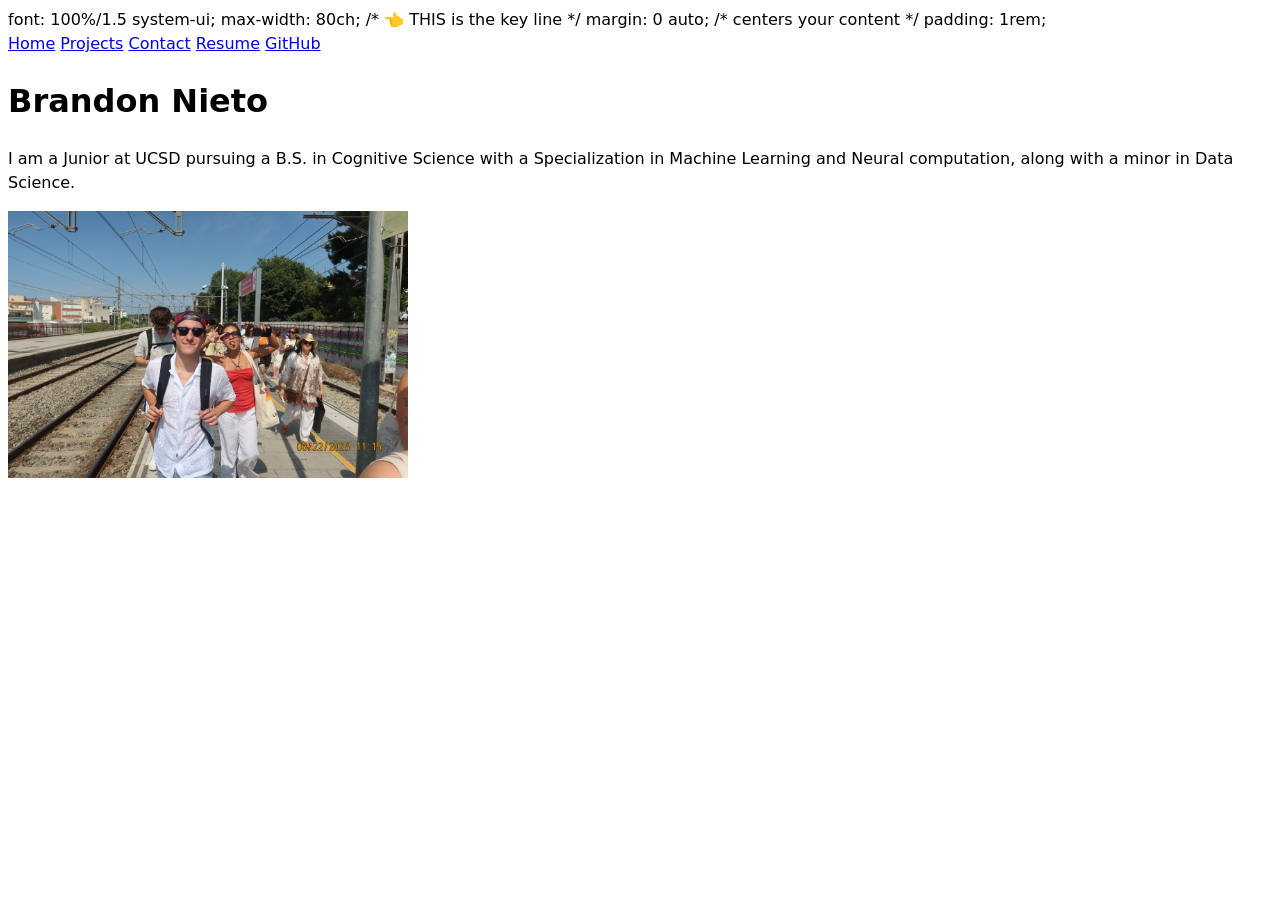
==== index.html @ d77b2320 "update width" ====
<!DOCTYPE html>
<html lang="en">
<head>
    <meta charset="UTF-8">
    <meta name="viewport" content="width=device-width, initial-scale=1.0">
    <title>Brandon Nieto: Personal site and portfolio</title>
    <link rel="stylesheet" href="style.css">
</head>
<body>
    font: 100%/1.5 system-ui;
    max-width: 80ch;   /* 👈 THIS is the key line */
    margin: 0 auto;     /* centers your content */
    padding: 1rem;
    <nav>
        <a href="index.html">Home</a>
        <a href="projects/index.html">Projects</a>
        <a href="contact/index.html">Contact</a>
        <a href="resume/index.html">Resume</a>
        <a href="https://github.com/bdognieto" target="_blank">GitHub</a>
</nav>
    <h1>Brandon Nieto</h1>
    <p>I am a Junior at UCSD pursuing a B.S. in Cognitive Science with a Specialization in Machine Learning and Neural computation, along with a minor in Data Science.</p>
    <img src="images/me.jpeg" alt="Photo of my friends and I studying abroad in Spain" width="400">
</body>
</html>
---- style.css ----
body {
  /* Set line height to 1.5 times the font size
	   and use the OS’s UI font as the website font
	 */
  font: 100%/1.5 system-ui;
}
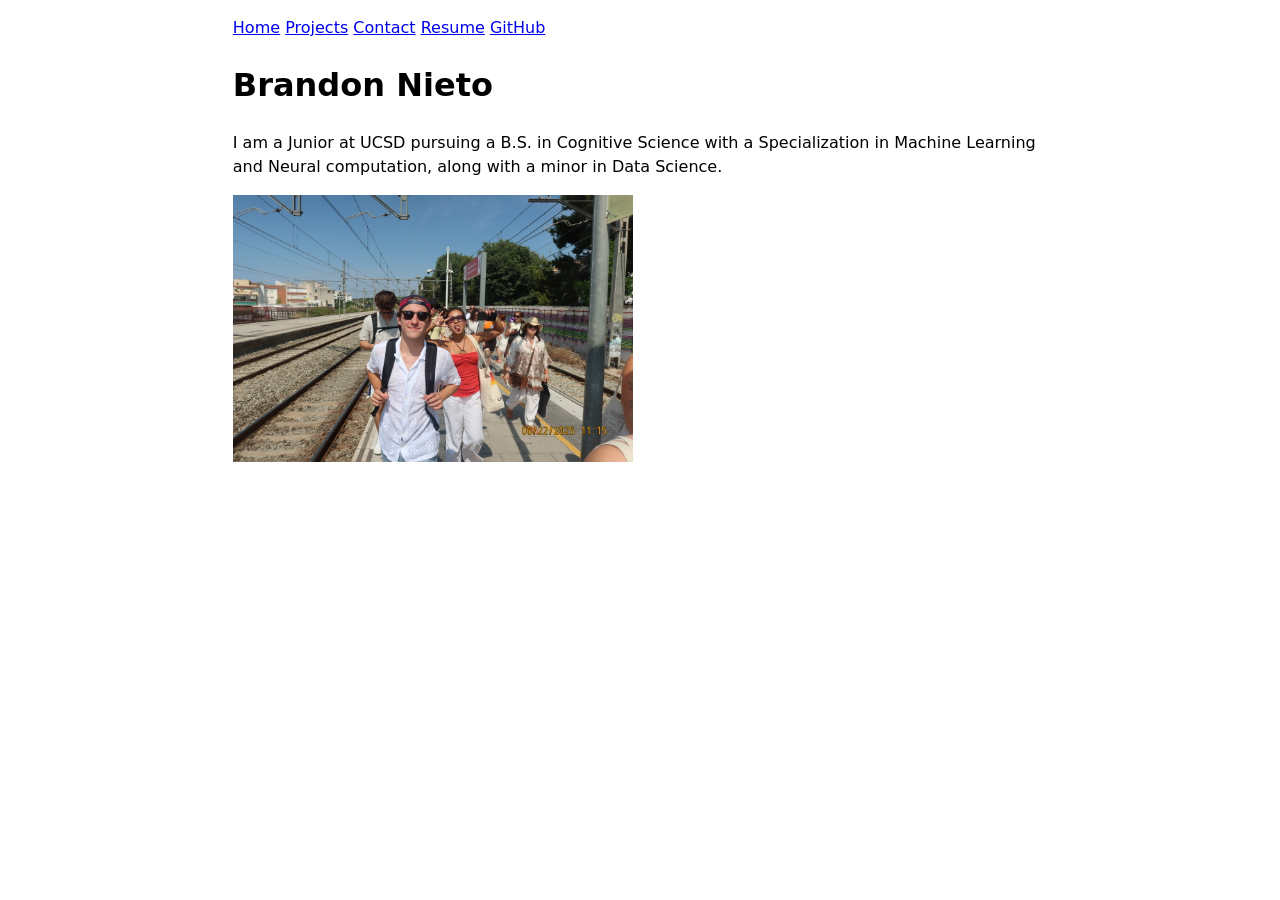
==== commit fc3d5683: "update style" ====
--- a/index.html
+++ b/index.html
@@ -7,10 +7,6 @@
     <link rel="stylesheet" href="style.css">
 </head>
 <body>
-    font: 100%/1.5 system-ui;
-    max-width: 80ch;   /* 👈 THIS is the key line */
-    margin: 0 auto;     /* centers your content */
-    padding: 1rem;
     <nav>
         <a href="index.html">Home</a>
         <a href="projects/index.html">Projects</a>
--- a/style.css
+++ b/style.css
@@ -3,4 +3,8 @@
 	   and use the OS’s UI font as the website font
 	 */
   font: 100%/1.5 system-ui;
+
+  max-width: 80ch;
+  margin: 0 auto;
+  padding: 1rem;
 }
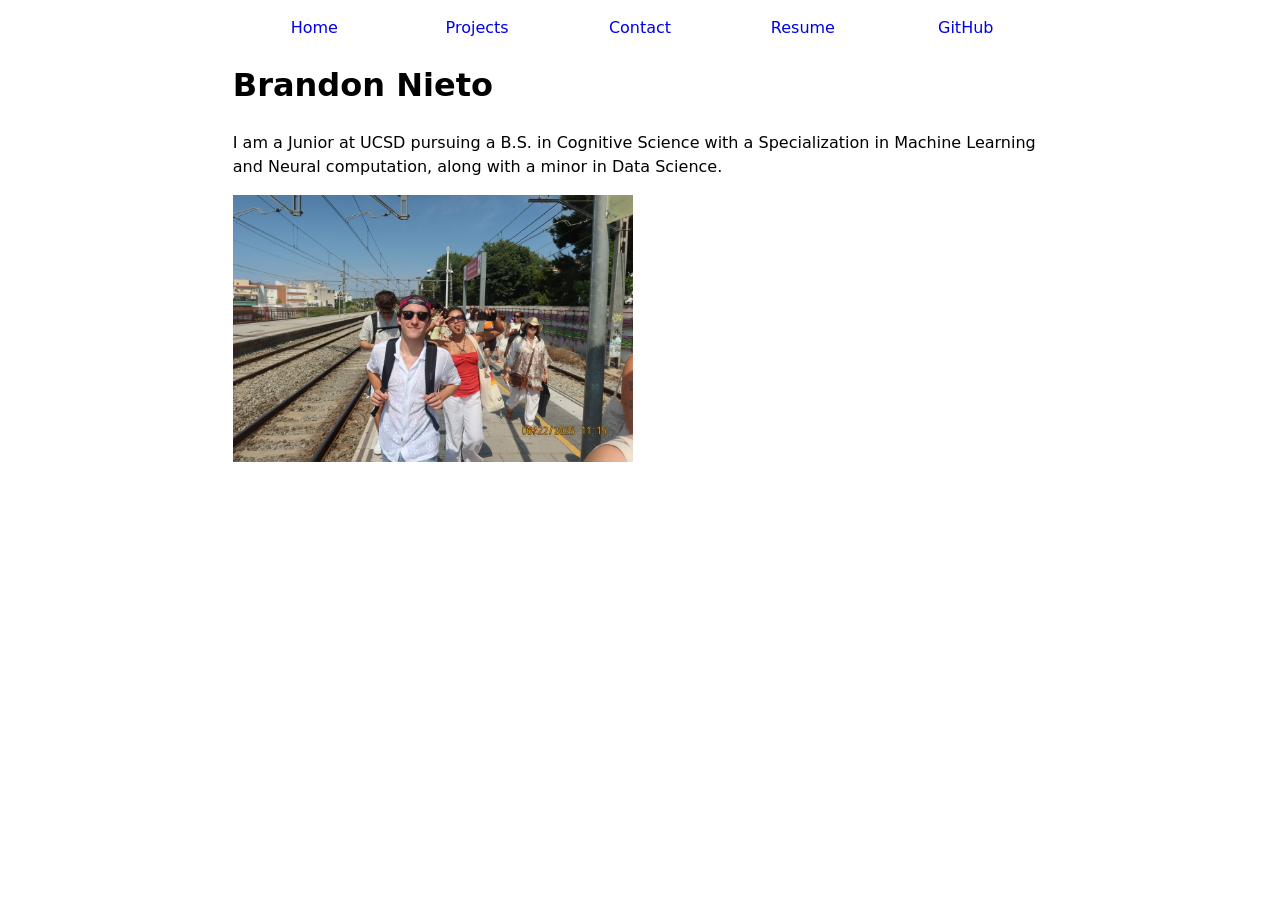
==== commit c0b97888: "styling nav bar" ====
--- a/index.html
+++ b/index.html
@@ -8,7 +8,7 @@
 </head>
 <body>
     <nav>
-        <a href="index.html">Home</a>
+        <a href="index.html" class="current">Home</a>
         <a href="projects/index.html">Projects</a>
         <a href="contact/index.html">Contact</a>
         <a href="resume/index.html">Resume</a>
--- a/style.css
+++ b/style.css
@@ -7,4 +7,12 @@
   max-width: 80ch;
   margin: 0 auto;
   padding: 1rem;
+}
+nav {
+  display: flex;
+}
+nav a {
+  flex: 1;
+  text-align: center;
+  text-decoration: none;
 }
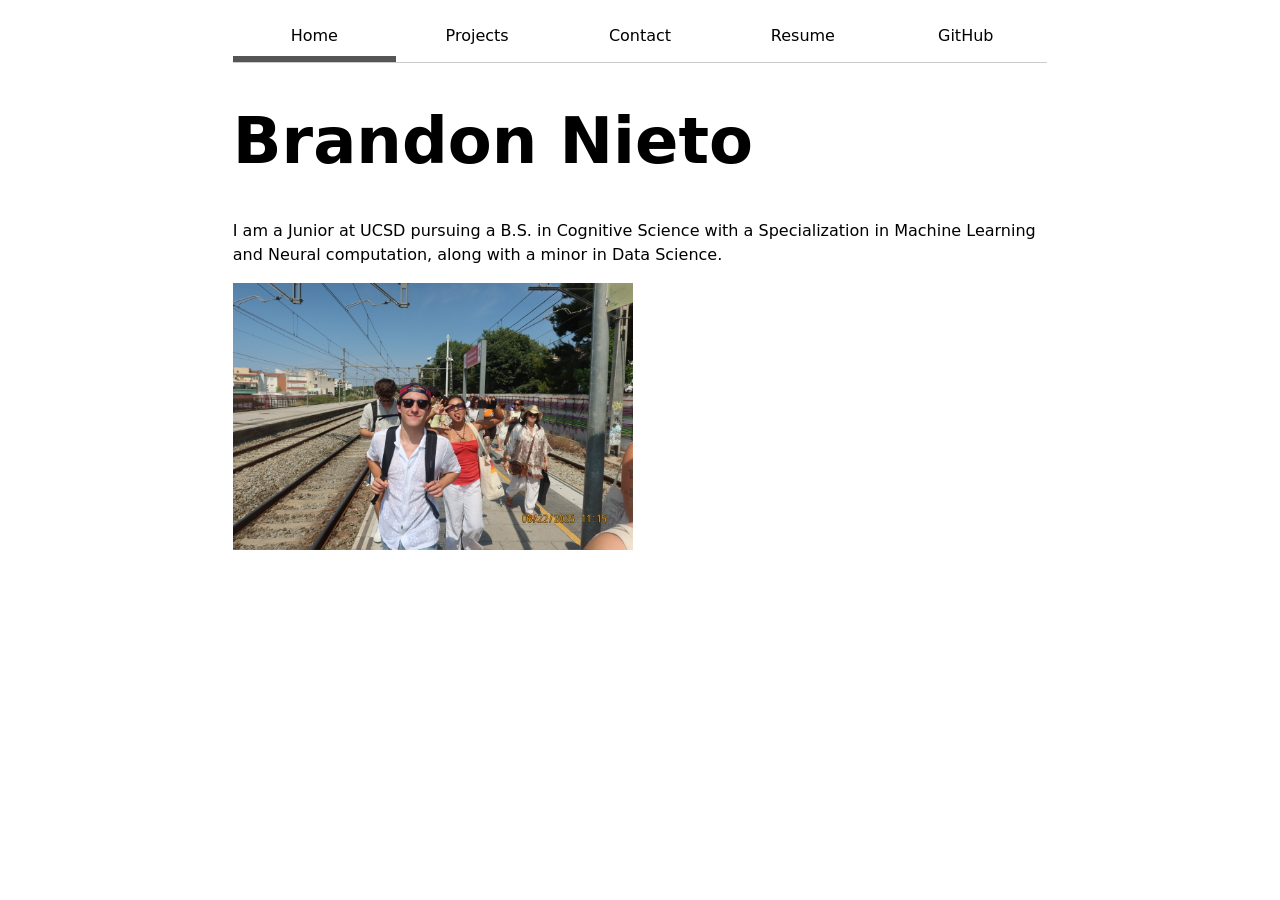
==== commit 33cf3ce8: "add js to all pages" ====
--- a/index.html
+++ b/index.html
@@ -17,5 +17,6 @@
     <h1>Brandon Nieto</h1>
     <p>I am a Junior at UCSD pursuing a B.S. in Cognitive Science with a Specialization in Machine Learning and Neural computation, along with a minor in Data Science.</p>
     <img src="images/me.jpeg" alt="Photo of my friends and I studying abroad in Spain" width="400">
+    <script type="module" src="global.js"></script>
 </body>
 </html>
--- a/style.css
+++ b/style.css
@@ -1,18 +1,109 @@
 body {
-  /* Set line height to 1.5 times the font size
-	   and use the OS’s UI font as the website font
-	 */
   font: 100%/1.5 system-ui;
-
   max-width: 80ch;
   margin: 0 auto;
   padding: 1rem;
 }
+
+h1 {
+  font-size: 400%;
+}
+
+h1, h2, h3, h4, h5, h6 {
+  line-height: 1.1;
+  text-wrap: balance;
+}
+
+input,
+textarea,
+button {
+  font: inherit;
+}
+
+form {
+  display: grid;
+  grid-template-columns: auto 1fr;
+  gap: 1em;
+}
+
+form label {
+  display: contents;
+}
+
+form button {
+  grid-column: 1 / -1;
+  font: inherit;
+}
+
 nav {
   display: flex;
+  margin-bottom: 2rem;
+  border-bottom: 1px solid #ccc;
+  align-items: stretch;
 }
+
 nav a {
   flex: 1;
   text-align: center;
   text-decoration: none;
+  padding: 0.5rem;
+  color: black;
+  display: block;
+}
+
+nav a.current {
+  border-bottom: 0.4em solid #555;
+}
+
+nav a:hover {
+  background-color: #dae7fa;
+  border-bottom: 0.4em solid #3b82f6;  /* keep underline */
+}
+
+.projects {
+  display: grid;
+  grid-template-columns: repeat(auto-fill, minmax(15em, 1fr));
+  gap: 1em;
+}
+
+.resume section {
+  margin-block: 2rem;
+}
+
+.resume h1 {
+  margin-bottom: 0.25rem;
+}
+
+.resume h2 {
+  margin-top: 2rem;
+  margin-bottom: 0.75rem;
+  padding-bottom: 0.25rem;
+  border-bottom: 1px solid #ccc;
+  font-size: 1.5rem;
+}
+
+.resume h3 {
+  margin-bottom: 0.25rem;
+  font-size: 1.15rem;
+}
+
+.resume p {
+  margin: 0.4rem 0;
+}
+
+.resume ul {
+  margin-top: 0.5rem;
+  padding-left: 1.25rem;
+}
+
+.resume li {
+  margin: 0.35rem 0;
+}
+
+.resume article {
+  margin-bottom: 1.25rem;
+}
+
+.resume time {
+  color: #555;
 }
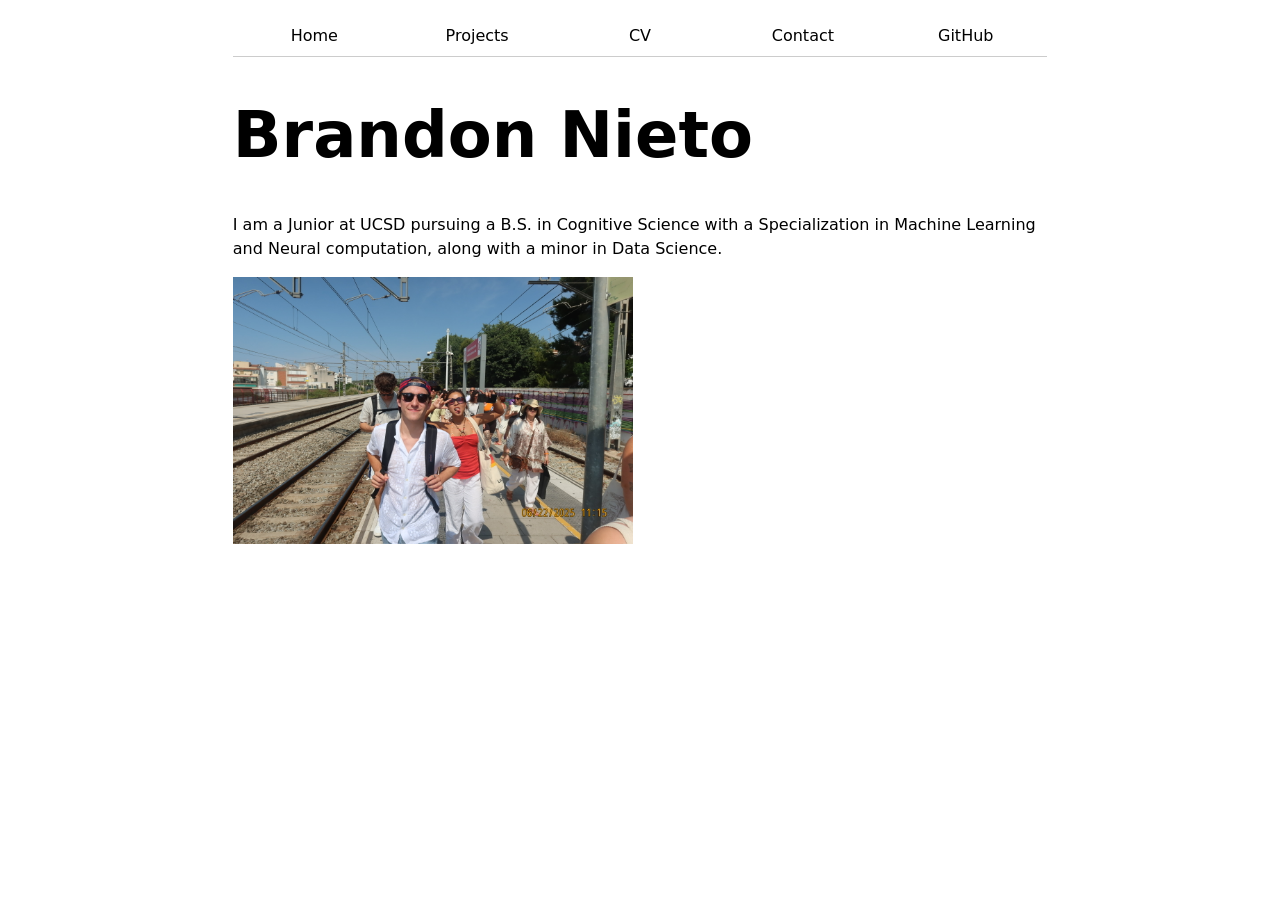
==== commit 8ea9cd5e: "add automatic nav menu" ====
--- a/index.html
+++ b/index.html
@@ -7,13 +7,6 @@
     <link rel="stylesheet" href="style.css">
 </head>
 <body>
-    <nav>
-        <a href="index.html" class="current">Home</a>
-        <a href="projects/index.html">Projects</a>
-        <a href="contact/index.html">Contact</a>
-        <a href="resume/index.html">Resume</a>
-        <a href="https://github.com/bdognieto" target="_blank">GitHub</a>
-</nav>
     <h1>Brandon Nieto</h1>
     <p>I am a Junior at UCSD pursuing a B.S. in Cognitive Science with a Specialization in Machine Learning and Neural computation, along with a minor in Data Science.</p>
     <img src="images/me.jpeg" alt="Photo of my friends and I studying abroad in Spain" width="400">
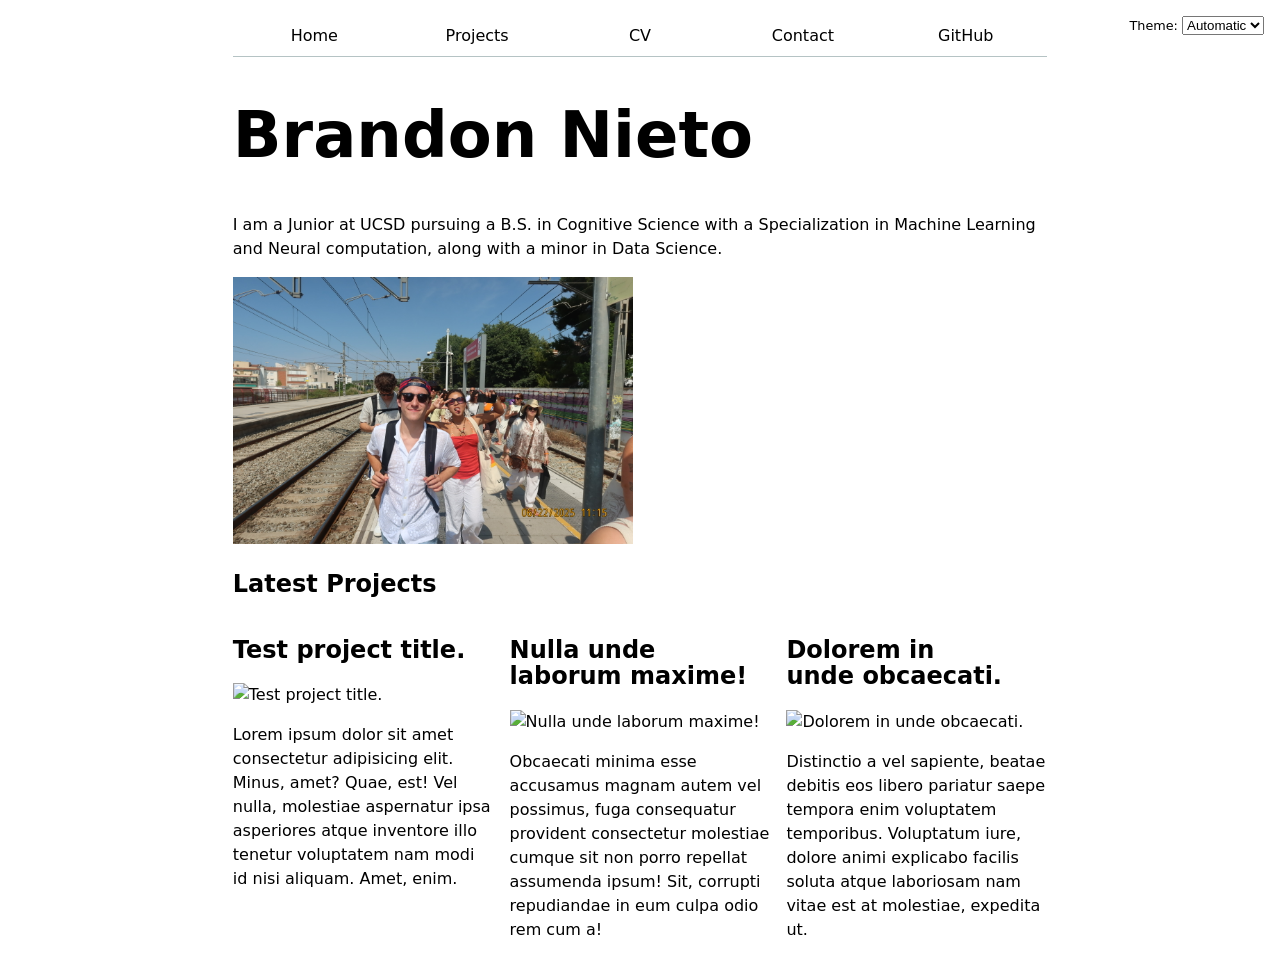
==== commit efb5b989: "add latest projects to main" ====
--- a/index.html
+++ b/index.html
@@ -10,6 +10,12 @@
     <h1>Brandon Nieto</h1>
     <p>I am a Junior at UCSD pursuing a B.S. in Cognitive Science with a Specialization in Machine Learning and Neural computation, along with a minor in Data Science.</p>
     <img src="images/me.jpeg" alt="Photo of my friends and I studying abroad in Spain" width="400">
+    <h2>Latest Projects</h2>
+
+    <div class="projects">
+    <!-- JS will insert projects here -->
+    </div>
     <script type="module" src="global.js"></script>
+    <script src="index.js" type="module"></script>
 </body>
 </html>
--- a/style.css
+++ b/style.css
@@ -1,3 +1,7 @@
+html {
+  color-scheme: light dark;
+}
+
 body {
   font: 100%/1.5 system-ui;
   max-width: 80ch;
@@ -38,8 +42,9 @@
 nav {
   display: flex;
   margin-bottom: 2rem;
-  border-bottom: 1px solid #ccc;
   align-items: stretch;
+  --border-color: oklch(50% 10% 200 / 40%);
+  border-bottom: 1px solid var(--border-color);
 }
 
 nav a {
@@ -47,17 +52,17 @@
   text-align: center;
   text-decoration: none;
   padding: 0.5rem;
-  color: black;
+  color: inherit;
   display: block;
 }
 
 nav a.current {
-  border-bottom: 0.4em solid #555;
+  border-bottom: 0.4em solid var(--border-color);
 }
 
 nav a:hover {
-  background-color: #dae7fa;
-  border-bottom: 0.4em solid #3b82f6;  /* keep underline */
+  background-color: color-mix(in oklch, #3b82f6, canvas 85%);
+  border-bottom: 0.4em solid #3b82f6;
 }
 
 .projects {
@@ -106,4 +111,11 @@
 
 .resume time {
   color: #555;
+}
+
+.color-scheme {
+  position: absolute;
+  top: 1rem;
+  right: 1rem;
+  font-size: 80%;
 }
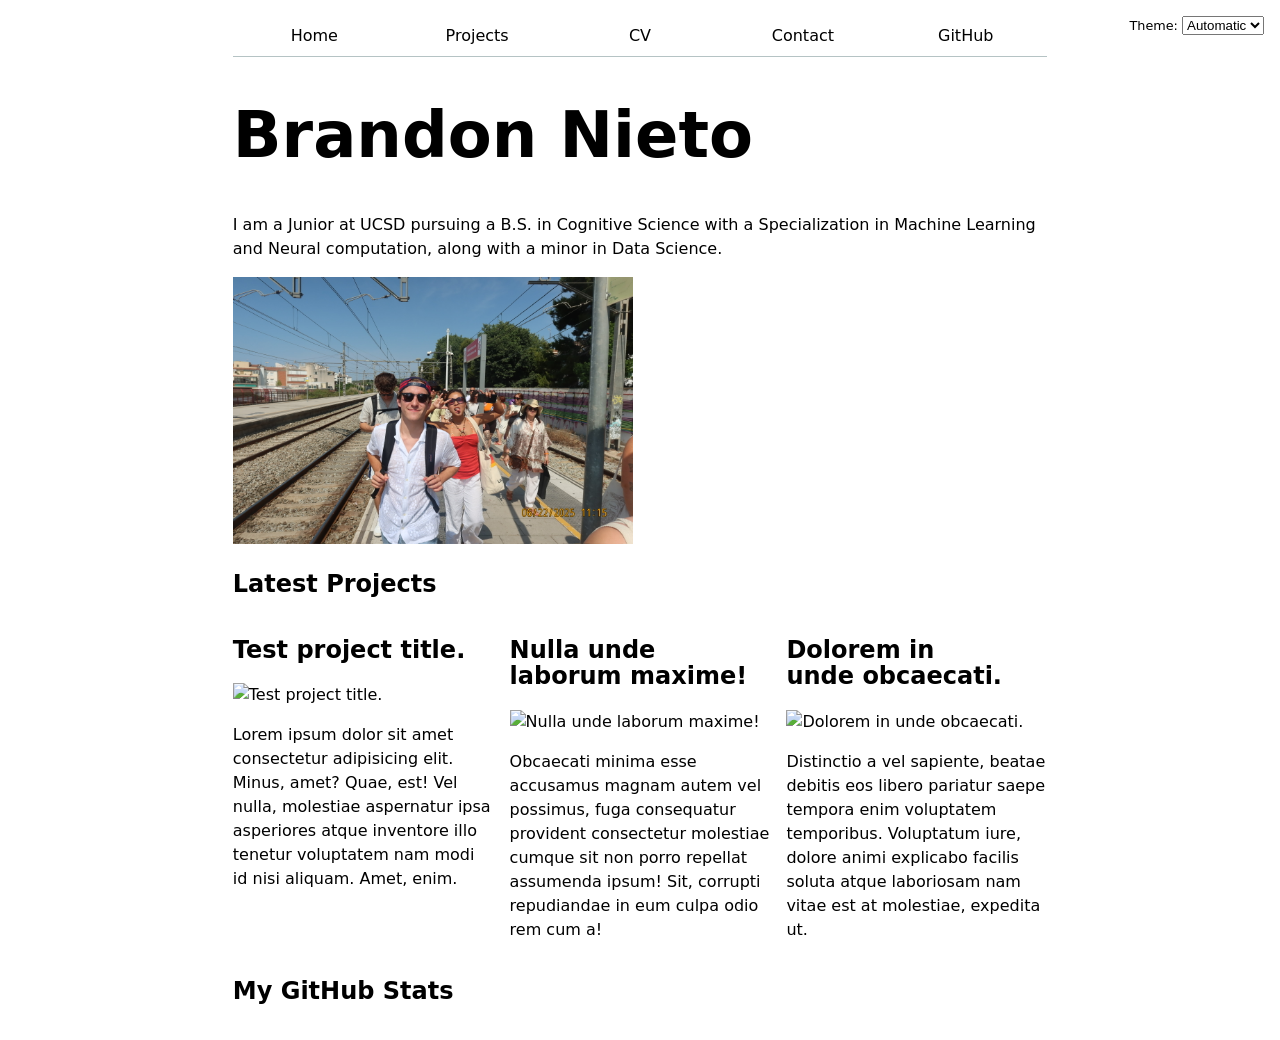
==== commit af72928b: "add profile stats and api" ====
--- a/index.html
+++ b/index.html
@@ -10,11 +10,15 @@
     <h1>Brandon Nieto</h1>
     <p>I am a Junior at UCSD pursuing a B.S. in Cognitive Science with a Specialization in Machine Learning and Neural computation, along with a minor in Data Science.</p>
     <img src="images/me.jpeg" alt="Photo of my friends and I studying abroad in Spain" width="400">
+    
     <h2>Latest Projects</h2>
-
     <div class="projects">
     <!-- JS will insert projects here -->
     </div>
+
+    <h2>My GitHub Stats</h2>
+    <div id="profile-stats"></div>
+    
     <script type="module" src="global.js"></script>
     <script src="index.js" type="module"></script>
 </body>
